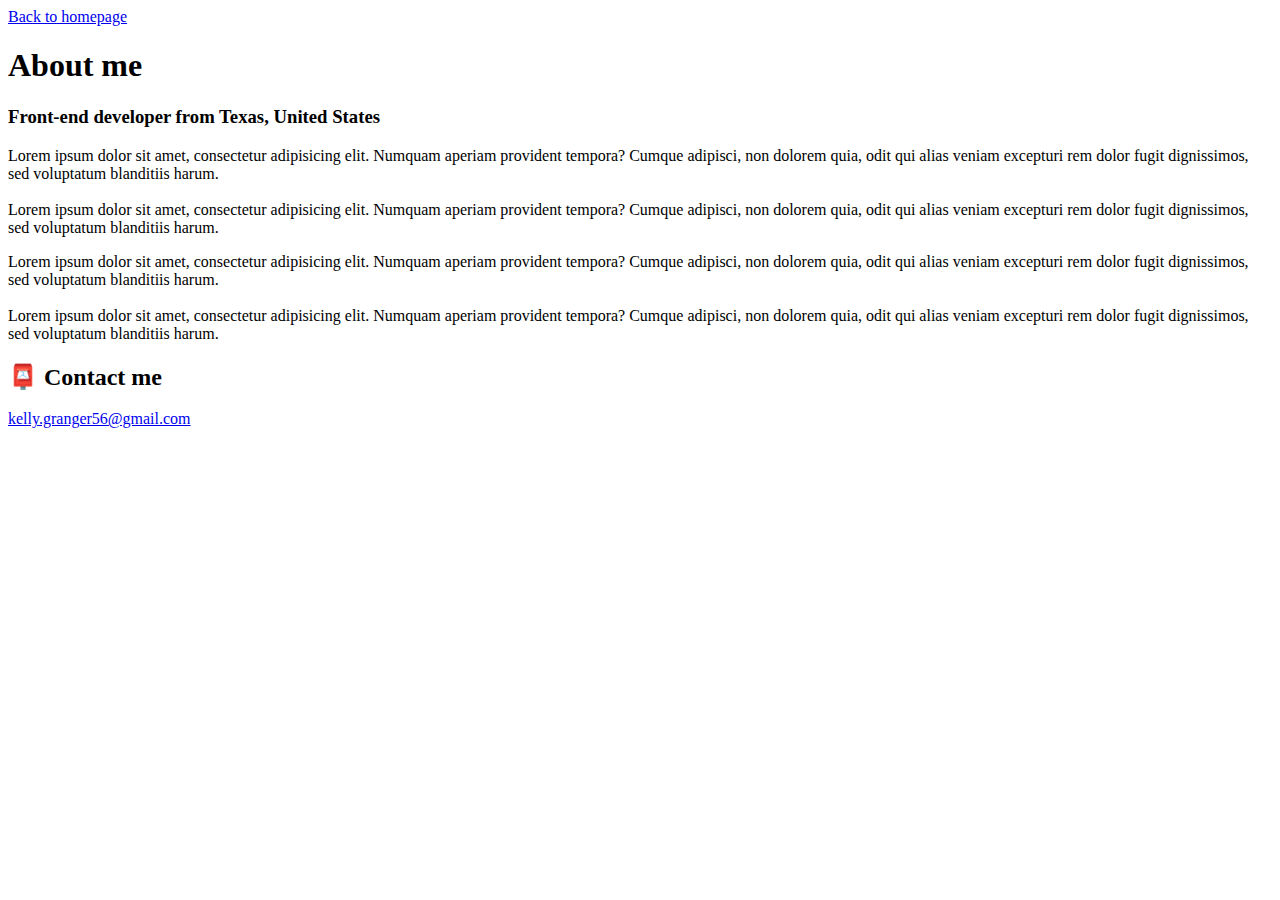
==== about.html @ a2c88fe1 "Pages uploaded from CodeSandbox" ====
<!DOCTYPE html>
<html lang="en">
  <head>
    <meta charset="UTF-8" />
    <meta http-equiv="X-UA-Compatible" content="IE=edge" />
    <meta name="viewport" content="width=device-width, initial-scale=1.0" />
    <link rel="stylesheet" href="style.css" />
    <title>About Kelly Granger</title>
  </head>
  <body>
    <a href="index.html" class="homepage-link">Back to homepage</a>
    <h1>About me</h1>
    <h3>Front-end developer from Texas, United States</h3>
    <div class="about-paragraphs">
      <p>
        Lorem ipsum dolor sit amet, consectetur adipisicing elit. Numquam
        aperiam provident tempora? Cumque adipisci, non dolorem quia, odit qui
        alias veniam excepturi rem dolor fugit dignissimos, sed voluptatum
        blanditiis harum.
        <br />
        <br />
        Lorem ipsum dolor sit amet, consectetur adipisicing elit. Numquam
        aperiam provident tempora? Cumque adipisci, non dolorem quia, odit qui
        alias veniam excepturi rem dolor fugit dignissimos, sed voluptatum
        blanditiis harum.
      </p>
      <p>
        Lorem ipsum dolor sit amet, consectetur adipisicing elit. Numquam
        aperiam provident tempora? Cumque adipisci, non dolorem quia, odit qui
        alias veniam excepturi rem dolor fugit dignissimos, sed voluptatum
        blanditiis harum.
        <br />
        <br />
        Lorem ipsum dolor sit amet, consectetur adipisicing elit. Numquam
        aperiam provident tempora? Cumque adipisci, non dolorem quia, odit qui
        alias veniam excepturi rem dolor fugit dignissimos, sed voluptatum
        blanditiis harum.
      </p>
    </div>
    <div id="contact">
      <h2>📮 Contact me</h2>
      <a href="mailto:kelly.granger56@gmail.com" class="email-link">
        kelly.granger56@gmail.com
      </a>
    </div>
  </body>
</html>
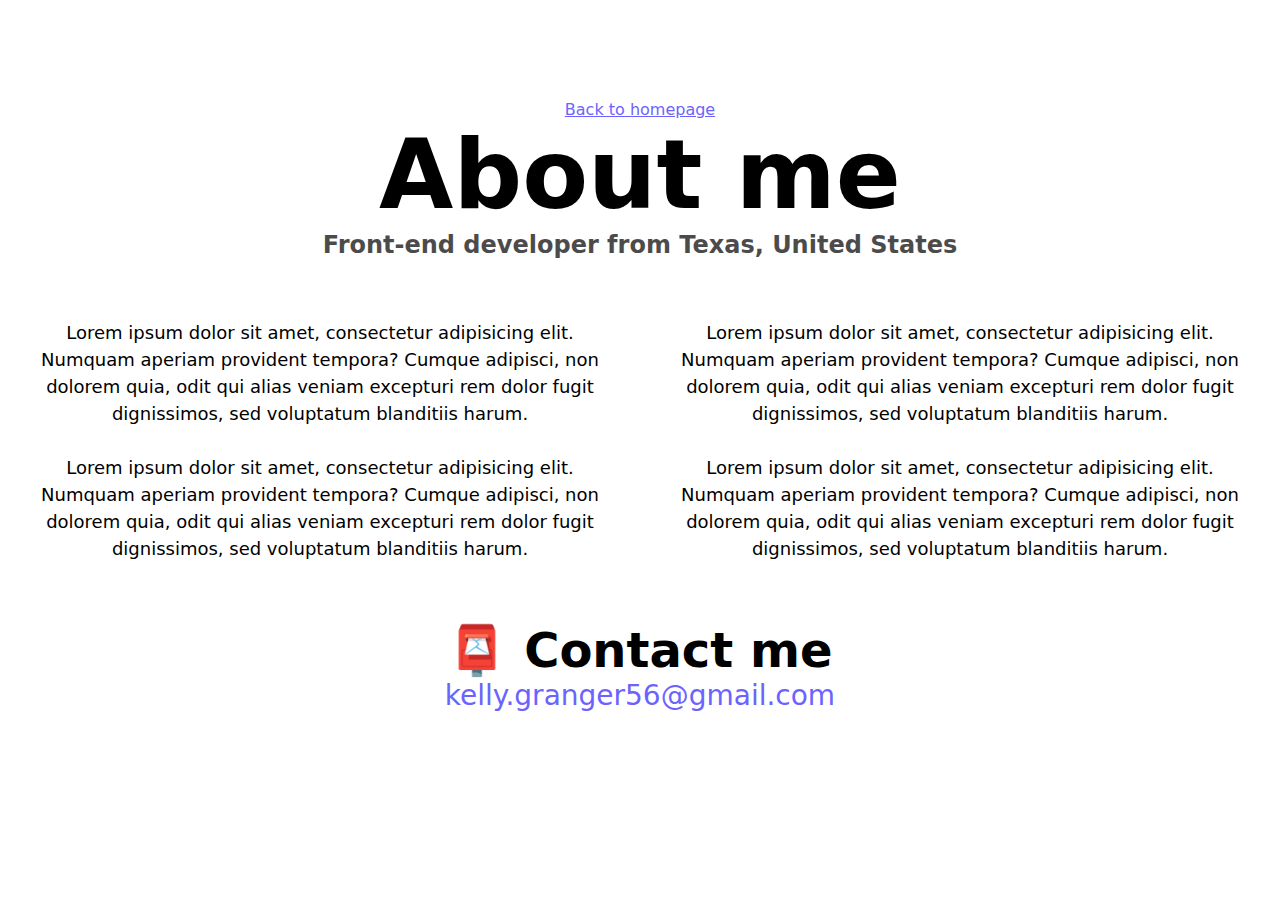
==== commit 50e3c86a: "Updated CSS to correct location within Folder Structure. Added SEO compatablility" ====
--- a/about.html
+++ b/about.html
@@ -3,12 +3,14 @@
   <head>
     <meta charset="UTF-8" />
     <meta http-equiv="X-UA-Compatible" content="IE=edge" />
-    <meta name="viewport" content="width=device-width, initial-scale=1.0" />
+    <meta name="About Me" content="Information about Kelly Granger" />
     <link rel="stylesheet" href="style.css" />
-    <title>About Kelly Granger</title>
+    <title>About Kelly Granger: SheCodes</title>
   </head>
   <body>
-    <a href="index.html" class="homepage-link">Back to homepage</a>
+    <a href="/index.html" class="homepage-link" title="Go to Homepage"
+      >Back to homepage</a
+    >
     <h1>About me</h1>
     <h3>Front-end developer from Texas, United States</h3>
     <div class="about-paragraphs">
@@ -39,7 +41,11 @@
     </div>
     <div id="contact">
       <h2>📮 Contact me</h2>
-      <a href="mailto:kelly.granger56@gmail.com" class="email-link">
+      <a
+        href="mailto:kelly.granger56@gmail.com"
+        class="email-link"
+        title="Send me an email"
+      >
         kelly.granger56@gmail.com
       </a>
     </div>
--- a/style.css
+++ b/style.css
@@ -0,0 +1,108 @@
+:root {
+  --primary-color: #6c63ff;
+  --secondary-color: #f5f2fe;
+  --box-shadow: 0 5px 10px rgba(0, 0, 0, 0.3);
+  --bs-font-sans-serif: system-ui, -apple-system, "Segoe UI", Roboto,
+    "Helvetica Neue", Arial, "Noto Sans", "Liberation Sans", sans-serif,
+    "Apple Color Emoji", "Segoe UI Emoji", "Segoe UI Symbol", "Noto Color Emoji";
+}
+
+body {
+  margin: 60px auto;
+  margin-top: 100px;
+  font-family: var(--bs-font-sans-serif);
+}
+
+h1,
+h2,
+h3 {
+  text-align: center;
+  margin: 0;
+}
+
+h1 {
+  font-size: 96px;
+}
+
+h2 {
+  font-size: 48px;
+}
+
+h3 {
+  font-size: 24px;
+  opacity: 0.7;
+}
+
+p {
+  padding: 20px;
+  border-radius: 4px;
+  font-size: 18px;
+  line-height: 1.5;
+  text-align: center;
+}
+
+.navigation-links {
+  display: flex;
+  margin-top: 40px;
+  justify-content: center;
+}
+
+.navigation-links a {
+  margin: 20px;
+  border-radius: 4px;
+  padding: 20px 15px;
+  text-decoration: none;
+  text-transform: capitalize;
+}
+
+.contact-link {
+  background: var(--primary-color);
+  box-shadow: var(--box-shadow);
+  color: white;
+}
+
+.about-link {
+  color: var(--primary-color);
+  border: 1px solid var(--primary-color);
+}
+
+.homepage-link {
+  color: var(--primary-color);
+  text-align: center;
+  display: block;
+}
+
+.about-paragraphs {
+  display: flex;
+  margin: 30px 0;
+}
+
+.about-paragraphs p {
+  margin: 10px;
+}
+
+.email-link {
+  display: flex;
+  justify-content: center;
+  color: var(--primary-color);
+  font-size: 28px;
+  text-decoration: none;
+}
+
+.email-link:hover {
+  text-decoration: underline;
+}
+
+.primary-link {
+  background: var(--primary-color);
+  box-shadow: var(--box-shadow);
+  color: white;
+  text-decoration: none;
+  border-radius: 4px;
+  padding: 20px 15px;
+  text-transform: capitalize;
+}
+
+.navbar {
+  justify-content: flex-start;
+}
